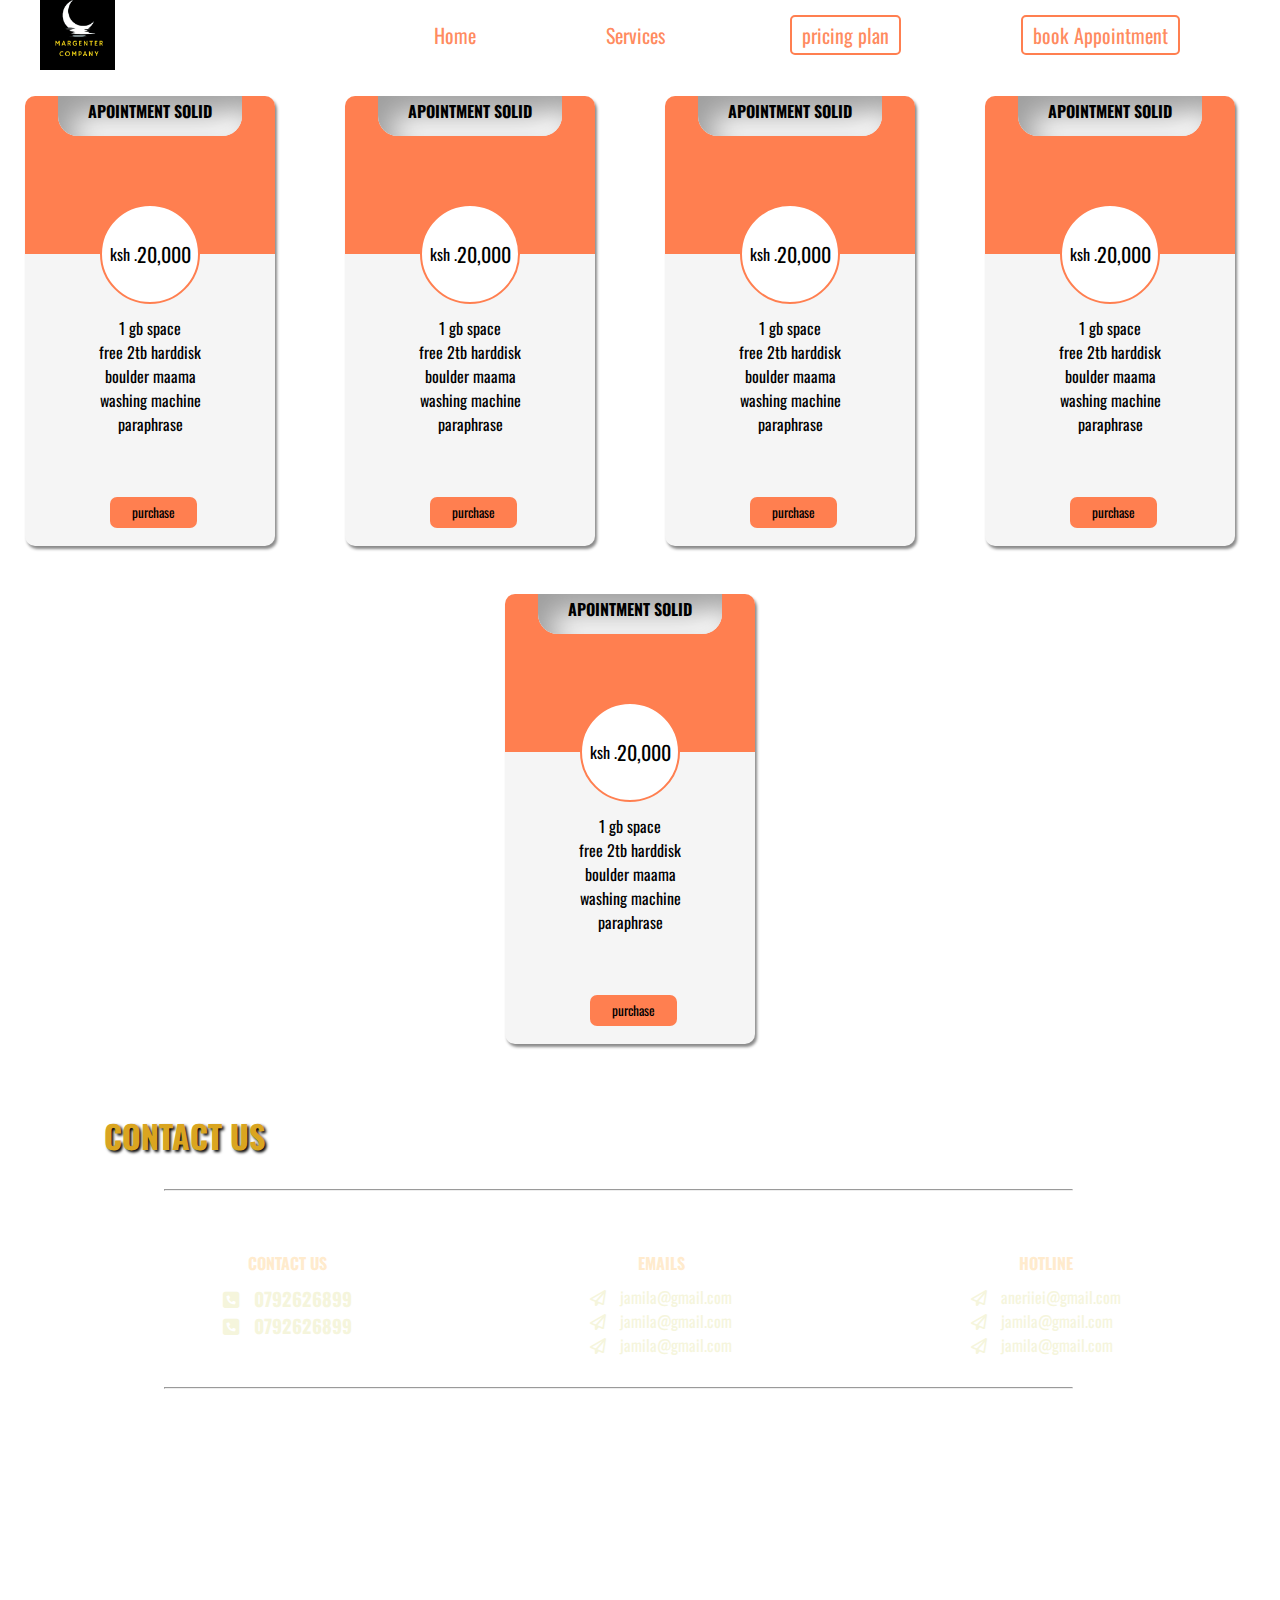
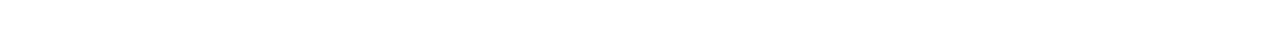
==== pricing.html @ d3151a72 "Add files via upload" ====
<!DOCTYPE html>
<html lang="en">
<head>
    <meta charset="UTF-8">
    <meta http-equiv="X-UA-Compatible" content="IE=edge">
    <meta name="viewport" content="width=device-width, initial-scale=1.0">
    <link rel="shortcut icon" href="../homepage/images/logomegenter (2).png" type="image/x-icon">
    <link
      rel="shortcut icon"
      href="../homepage/images/logomegenter (2).png"
      type="image/x-icon"
    />
    <link
      rel="stylesheet"
      href="https://cdnjs.cloudflare.com/ajax/libs/animate.css/4.1.1/animate.min.css"
    />
    <link rel="preconnect" href="https://fonts.googleapis.com" />
    <link rel="preconnect" href="https://fonts.gstatic.com" crossorigin />
    <link
      rel="stylesheet"
      href="https://cdnjs.cloudflare.com/ajax/libs/font-awesome/6.2.1/css/all.min.css"
    />
    <link
      href="https://fonts.googleapis.com/css2?family=Comfortaa&family=Didact+Gothic&family=Lora&family=Nova+Mono&family=Oswald:wght@200;400&family=Poppins&family=Roboto+Mono:ital,wght@0,600;1,400;1,700&family=Roboto:ital,wght@0,400;0,900;1,900&family=Rubik:ital,wght@0,300;0,400;0,500;0,600;1,300;1,600&display=swap"
      rel="stylesheet"
    />
    <link
      rel="stylesheet"
      href="https://cdnjs.cloudflare.com/ajax/libs/animate.css/4.1.1/animate.min.css"
    />
    <link rel="stylesheet" href="./styles.css">
    <link rel="stylesheet" href="./service.css">
    <link rel="stylesheet" href="./pricing.css">
    <title>pricing</title>
</head>
<body>
    <section id="pricing">

        <nav>
        
            <div class="logo">
              <img src="./images/logomegenter (2).png" alt="" />
            </div>
            <i class="fa-solid fa-bars" style="color: coral;"></i>
            <ul>
              <i class="fa-solid fa-xmark" style="color: coral;"></i>
            <li> <a class="navigator" href="./index.html">Home</a></li>
            <li>  <a class="navigator1" href="./service.html " >Services</a></li>
             <li> <a class="navigator" href="./pricing.html">pricing plan</a></li>
             <li> 
                <a class="navigator" href="#">book Appointment</a>
              </li>
            </ul>
          
          </nav>

      <div class="pricecontainer">
        <div class="pricecard">
            <div class="top">
                <div>
                    <h4>apointment solid</p>
                </div>
            </div>
            <div class="pricetag">
                ksh .<div class="span">20,000</div>
            </div>
            <div class="bottom">
                
                <p>1 gb space </p>
                <p>free 2tb harddisk</p>
                <p>boulder maama</p>
                <p>washing machine</p>
                <p>paraphrase</p>
            </div>
            <a href="">
            <button class="purchase">purchase</button>
            </a>
        </div>
        <div class="pricecard">
            <div class="top">
                <div>
                    <h4>apointment solid</p>
                </div>
            </div>
            <div class="pricetag">
                ksh .<div class="span">20,000</div>
            </div>
            <div class="bottom">
                
                <p>1 gb space </p>
                <p>free 2tb harddisk</p>
                <p>boulder maama</p>
                <p>washing machine</p>
                <p>paraphrase</p>
            </div>
            <a href="">
            <button class="purchase">purchase</button>
            </a>
        </div>
        <div class="pricecard">
            <div class="top">
                <div>
                    <h4>apointment solid</p>
                </div>
            </div>
            <div class="pricetag">
                ksh .<div class="span">20,000</div>
            </div>
            <div class="bottom">
                
                <p>1 gb space </p>
                <p>free 2tb harddisk</p>
                <p>boulder maama</p>
                <p>washing machine</p>
                <p>paraphrase</p>
            </div>
            <a href="">
            <button class="purchase">purchase</button>
            </a>
        </div>
        <div class="pricecard">
            <div class="top">
                <div>
                    <h4>apointment solid</p>
                </div>
            </div>
            <div class="pricetag">
                ksh .<div class="span">20,000</div>
            </div>
            <div class="bottom">
                
                <p>1 gb space </p>
                <p>free 2tb harddisk</p>
                <p>boulder maama</p>
                <p>washing machine</p>
                <p>paraphrase</p>
            </div>
            <a href="">
            <button class="purchase">purchase</button>
            </a>
        </div>
        <div class="pricecard">
            <div class="top">
                <div>
                    <h4>apointment solid</p>
                </div>
            </div>
            <div class="pricetag">
                ksh .<div class="span">20,000</div>
            </div>
            <div class="bottom">
                
                <p>1 gb space </p>
                <p>free 2tb harddisk</p>
                <p>boulder maama</p>
                <p>washing machine</p>
                <p>paraphrase</p>
            </div>
            <a href="">
            <button class="purchase">purchase</button>
            </a>
        </div>
      </div>


    </section>
    <section id="footer">
        <div class="servicetop">
          <h1>contact us</h1>
          <hr />
          <div class="footercontainer">
            <div class="contacts">
              <h4>contact us</h4>
              <h3><i class="fa-solid fa-square-phone"></i> 0792626899</h3>
              <h3><i class="fa-solid fa-square-phone"></i> 0792626899</h3>
            </div>
            <div class="emails">
              <h4>emails</h4>
              <p><i class="fa-regular fa-paper-plane"></i> jamila@gmail.com</p>
              <p><i class="fa-regular fa-paper-plane"></i> jamila@gmail.com</p>
              <p><i class="fa-regular fa-paper-plane"></i> jamila@gmail.com</p>
            </div>
            <div class="emails">
              <h4>hotline</h4>
              <p><i class="fa-regular fa-paper-plane"></i> aneriiei@gmail.com</p>
              <p><i class="fa-regular fa-paper-plane"></i> jamila@gmail.com</p>
              <p><i class="fa-regular fa-paper-plane"></i> jamila@gmail.com</p>
            </div>
          </div>
          <hr />
          <div class="socials">
            <a href="">
              <i class="fa-brands fa-instagram"></i>
            </a>
            <a href="">
              <i class="fa-brands fa-linkedin"></i>
            </a>
            <a href="">
              <i class="fa-brands fa-twitter"></i>
            </a>
            <a href="">
              <i class="fa-brands fa-facebook"></i>
            </a>
          </div>
        </div>
      </section>

    
</body>
<script src="./pricing.js"></script>
<script src="./index.js"></script>

</html>
---- styles.css ----
* {
  padding: 0;
  margin: 0;
  box-sizing: border-box;
  font-family: "Oswald", sans-serif;
  list-style: none;
}
a {
  text-decoration: none;
}
.header {
  width: 100%;
  height: 100vh;

  background: linear-gradient(rgba(0, 0, 0, 0.612), rgba(0, 0, 0, 0.648)),
    url(./images/headerbg.jpg);
  background-attachment: fixed;
  background-position: center;
  background-size: cover;
  background-repeat: no-repeat;
}

/* navigation bar */

nav{
  display: flex;
  align-items: center;
  justify-content: space-between;
  padding: 0 40px;
  height: 70px;
  

}
nav ul{
  display: flex;
}
nav ul li{
  padding: 0 60px;
  font-size: 20px;
  
}
nav ul li a{
  color: #dddd;
  text-shadow: 2px 2px 3px black;
  transition: .5s ease-in;
  position: relative;
  padding-bottom: 3px;
}
nav ul li a:hover{
  color: gold;
}
nav ul li a::after{
  content: '';
  background: goldenrod;
  position: absolute;
  bottom: 0;
  left: 0;
  height: 3px;
  width: 100%;
  transform: scaleX(0);
  transition: .5s ease-in;

}

nav ul li a:hover::after{
  transform: scaleX(1);

  
}

.logo img{
  width: 30%;
}
nav .fa-solid {
  color: gold;
  display: none;
  z-index: 10;
}

@media (max-width:800px) {
  
  
  nav ul{
    display: block;
    position: absolute;
    background-color: #272727;
    right: 0;
    top: 0;
    width: 70%;
    height: 80%;
    z-index: 15;
    border-top-left-radius: 10px;
    border-bottom-left-radius: 10px;
    transform: scaleX(0);
    transition: .5s ease;
     
    
  
  }
  nav ul.menu{
    transform: scaleX(1);
  }
  nav ul li{
    z-index: 20;
    padding-top: 60px;
    text-align: center;
    
  }
  nav .fa-solid {
  
    display: block;
    font-size: 25px;
  }
  .fa-xmark{
    padding: 20px;
  }

  




}

@media (max-width:400Px) {
  nav ul {
    width: 100%;
    border-radius: none;
  }
  
}

/* scroll effect posible  */
@media (min-width:800px) {
  nav{
  
      background-color: #333;
      position: fixed;
    top: 0;
      width: 100%;
      z-index: 4;
      transition: top 0.3s;
  
  }
  
}


/* end of navigation bar */
.heading {
  margin-left: 10em;
  padding-top: 14em;
}
.heading h1 {
  text-transform: uppercase;
  font-size: 4em;
  color: gold;
  text-shadow: 2px 2px 3px black;
}

.heading p {
  text-transform: uppercase;
  font-size: 4em;
  color: gold;
  text-shadow: 2px 2px 3px black;
}
.animate__animated.animate__fadeInLeft {
  --animate-duration: 1s;
}
.para.animate__animated.animate__fadeInLeft {
  --animate-duration: 5s;
}

@media (max-width: 800px) {
  .heading h1 {
    font-size: 50px;
    padding-left: 0;
  }
  .heading p {
    font-size: 1em;
    padding-left: 0;
  }
  .heading {
    margin-left: 2em;
  }
 
}

/* service section */
.services {
  width: 100%;
  min-height: 100vh;
  padding-top: 5em;
  background-color: #272727;
}
.servicetop {
  padding-left: 4em;
}
.servicetop h1 {
  font-size: 2em;
  text-transform: uppercase;
  text-shadow: 2px 2px 3px black;
  color: goldenrod;
}
.servicecontainer {
  display: flex;
  flex-wrap: wrap;
  margin-top: 3em;
  width: 90%;
  padding: 0 20px;
  justify-content: space-around;
  align-items: center;
  margin-right: 20px;
}
.eachservice {
  display: flex;
  flex-direction: column;
  width: 300px;
  text-align: center;
  margin-bottom: 2em;
  min-height: 300px;

  justify-content: center;
  border-radius: 6px;
  padding: 2em 2em;
  background-color: #323232;
  box-shadow: rgb(0 0 0 / 19%) 0px 10px 20px, rgb(0 0 0 / 23%) 0px 6px 6px;
}
.eachservice h3 {
  color: aliceblue;
  text-transform: uppercase;
  font-size: 16px;
  font-weight: 400;
  text-shadow: 2px 2px 3px black;
}
.eachservice p {
  text-align: left;
  color: rgba(255, 228, 196, 0.877);
  font-family: "Poppins";
  padding-top: 2em;
}
.serviceicon i {
  font-size: 60px;
  color: goldenrod;
}
.serviceicon {
  padding-bottom: 1em;
}

/* pricing section */
.topic {
  color: aliceblue;
}

.eachprice {
  background-color: #272727;
  border: none;
  box-shadow: none;
  cursor: pointer;
  transition: 1s ease-in-out;
  padding-top: 10px;
  
}
.eachprice:hover {
  box-shadow: rgb(0 0 0 / 19%) 0px 10px 20px, rgb(0 0 0 / 23%) 0px 6px 6px;
  border-radius: 10px;
}
.eachprice h3 {
  font-size: 2em;
  padding-bottom: 1em;
}
.eachprice h1 {
  color: gold;
  font-size: 2em;
}
.eachprice a {
  text-decoration: none;
  cursor: pointer;
}

/* customer review section */
.imageHeading img {
  width: 100%;
  border-radius: 50%;
}
.imageHeading {
  display: flex;
  align-items: center;
  justify-content: space-between;
}
.imgHolder {
  width: 80px;
  height: 60px;

  border-radius: 50%;
}

.testimonials a {
  text-decoration: none;
  color: gold;
  padding-top: 6px;
  transition: 0.5s ease-out;
}
.testimonials a:hover {
  color: aliceblue;
}
.testimonials {
  border-top-left-radius: 60px;
  border-top-right-radius: 0;
  border-bottom-right-radius: 40px;
  border-bottom-left-radius: 0;
  transition: 0.5s ease-in-out;
}
.testimonials:hover {
  transform: translateY(-7px);
}

/* footer section */
#footer {
  width: 100%;
  min-height: 60vh;
  background: linear-gradient(rgba(0, 0, 0, 0.721), rgba(0, 0, 0, 0.89)),
    url(./images/footer.jpg);
  background-position: center;
  background-size: cover;
  background-repeat: no-repeat;
  background-attachment: fixed;
  padding: 20px 40px;
  color: beige;
}
hr {
  outline: none;
}

.footercontainer {
  display: flex;
  justify-content: space-around;
  flex-wrap: wrap;
  padding-top: 30px;
}
.footercontainer i {
  padding-right: 10px;
}
.footercontainer h4 {
  text-align: center;
  padding-bottom: 10px;
  color: blanchedalmond;
  text-transform: uppercase;
}

.socials {
  display: flex;

  justify-content: center;
}
hr {
  margin: 30px 60px;
  padding: 0;
  color: white;
  background-color: white;
}
.socials a {
  padding: 20px;
}
.socials i {
  font-size: 25px;
  color: white;
  transition: 0.5s ease-in-out;
}
.socials i:hover {
  color: goldenrod;
}

@media (max-width: 800px) {
  .socials i {
    font-size: 15px;
  }
  .servicetop {
    padding-left: 2em;
  }
  .servicetop h1 {
    font-size: 1em;
  }
  #footer {
    padding-left: 20px;
  }
  .serviceicon i {
    font-size: 40px;
  }
  .eachprice h3 {
    font-size: 1em;
  }
  .eachservice p {
    text-align: center;
  }
  .eachprice {
    box-shadow: rgb(0 0 0 / 19%) 0px 10px 20px, rgb(0 0 0 / 23%) 0px 6px 6px;
  }
  .servicecontainer{
    padding-right: 0;
  }
  p{
    font-size: 12px;
  }
}




nav ul li a{
  padding: 3px 5px;
}
/* active status buckground */
nav ul li a.back{
  border: 2px solid coral;
  padding: 3px 10px;
  border-radius: 5px;
  width: max-content;
}


/* reducing padding and font of the nav */
@media (min-width:801px) and (max-width:1200px) {
  nav ul li{
    padding: 0 20px;
  }
  nav{
    padding: 0 2px;
  }
  
}
---- service.css ----
.service1{
    width: 100%;
    min-height: 100vh;
    background-color:white;
}
.parent{
    background-color:coral;
    width: 100%;
    height: 100vh;
    
    position: relative;
    
    
}
.parent h1{
    padding-top: 20px;
}
.white{
background-color: white;
width: 35%;
height: 100%;
text-align: center;

}
.white h1{
    text-transform: uppercase;
    font-size: 30px;
    color: coral;
}
.parentcard{
    width: 80%;
    height: 80%;
    background-color: transparent;
    position: absolute;
    left: 9em;
    top: 7em;
    box-shadow: 2px 3px 5px rgba(0, 0, 0, 0.591);
    border-radius: 10px;
}
.cardcontainer{
    width: 100%;
    height: 100%;
    display: flex;
}
.partA{
    background-color: coral;
    width: 25%;
    min-height: 100%;
    border-top-left-radius: 10px;
    border-bottom-left-radius: 10px;
    display: flex;
    padding-top: 2em;
    align-items: center;
    flex-direction: column;
}
.paertB{
    width: 100%;
    background-color: white;
    height: 100%;
    border-top-right-radius: 10px;
    border-bottom-right-radius: 10px;
    text-align: start;
    padding-left: 3em;
    font-family: 'Poppins';
    color: coral;
    
    
}
.paertB h1{
    text-transform: lowercase;
    font-family: 'Poppins';
    font-size: 45px;
    letter-spacing: 2px;
    color: coral;
    position: relative;
}
.clickhear{
    width: 100px;
    height: 100px;
    background-color: coral;
    padding: 3px;
    border-radius: 50%;
    display: flex;
    align-items: center;
    justify-content: center;
    box-shadow: 2px 2px 2px rgba(0, 0, 0, 0.475);
    transition: .5s ease-in-out;
    
}
.clickhear:hover{
    transform: translateY(-7px);
}

.clickhear p {
   
    text-align: center;
    color: rgb(244, 241, 241);
    font-size: 10px;
}
.paertB a{
    text-decoration: none;
}
.paertB h5{
    padding-top: 15px;
    font-weight: 800;
}
.paertB p{
    padding-top: 3px;
    font-weight: 400;
    font-family: 'Poppins',sans-serif;
    font-size: 13px;
}

/* service image */
.serviceImage{
    width: 400px;
    height: 400px;
    position: absolute;
    
    top: 1.5em;
    right: 4em;
    border-radius: 50%;
}
.serviceImage img{
    width: 100%;
    border-radius: 50%;
}


/* servicenav */
.partA .servicenav ul a li{
    color: white;
    font-size: 20px;
    padding-bottom: 2em;
}
.partA .servicenav ul a li:hover{
    color: goldenrod;

}
.servicenav{
    text-align: start;
}
.partAHeading{
    text-transform: uppercase;
    color: white;
    padding-bottom: .3em;

}
hr{
    width: 80%;
    background-color: white;
}



/* navbar */

nav{
    background:white;
}
nav ul li a{
    text-shadow: none;
    color: rgba(255, 127, 80, 0.909);

}
nav ul li a:hover{
    color: coral;
}
nav ul li a:hover::after{
    background-color: coral;
}
nav img{
    background-color: black;
}
nav button{
    border: 2px solid coral;
}

/* end of nav bar */

/* service card responsive  */

@media (max-width: 800px){

    
      
      
    .white{
        width: 100%;
        
    }
    .serviceImage{
        width: 250px;
        height: 250px;
        right: 1em;
        top: 1em;
    }
    .parentcard{
       min-height:  60%;
       max-height: 65%;
        left: 3em;
    }
    .paertB p{
        font-size: 10px;
    }
    .paertB h1{
        font-size: 20px;
    }
    .paertB h5{
        padding-top: 50px;
    }
    .clickhear{
        width: 50px;
        height: 50px;
    }
    .clickhear p{
        font-size: 6px;
    }
    p{
        font-size: 10px;
    }
    

}
@media (max-width: 600px) {
    
    .serviceImage{
        display: none;
    }
    .paertB h1{
        text-align: center;
        line-break: normal;
    }
   

  }
  @media (max-width: 1000px){
    .partA{
        display: none;
    }


  }

  @media (min-width:802px) and (max-width:1200px) {
    .serviceImage{
        width: 300px;
        height: 300px;
        right: 1em;
    }
    .socials i {
        font-size: 15px;
    }
    .paertB h1{
        font-size: 2em;
    }
    
  }
---- pricing.css ----
#pricing{
    width: 100%;
min-height: 100vh;
}

.pricecontainer{
    display: flex;
    flex-wrap: wrap;
    justify-content: space-around;
    padding-top: 6em;
}
.pricecard{
    width: 250px;
    height: 450px;
    background-color:whitesmoke;
    display: block;
    border-radius: 10px;
    position: relative;
    box-shadow: 2px 3px 3px rgba(0, 0, 0, 0.468);
    margin-right: 20px;
    margin-bottom: 3em;
}
.top{
    width: 100%;
    height: 35%;
    background-color:coral;
    border-top-left-radius: 10px;
    border-top-right-radius: 10px;
    display: flex;
    justify-content: center;
    padding-top: 0;
    
}
.top div{

background: #e0e0e0;
box-shadow: inset 14px 14px 28px #9d9d9d,
            inset -14px -14px 28px #ffffff;
    height: 40px;
    padding:  3px 30px;
    border-bottom-left-radius: 20px;
    border-bottom-right-radius: 20px;
  text-transform: uppercase;

}

.pricetag{
    width: 100px;
    height: 100px;
    background-color: white;
    position: absolute;
    top: 24%;
    left: 30%;
    border-radius: 50%;
    display: flex;
    align-items: center;
    justify-content: center;
    border:2px solid coral;
}
.bottom{
    padding-top: 3.9em;
    text-align: center;
}

.purchase{
    position: absolute;
    bottom: 4%;
    left: 34%;
    padding: 3px 20px;
    padding-bottom: 4px;
    cursor: pointer;
    border: 2px solid coral;
    border-radius: 7px;
    background:coral;
}
.span{
    font-size: 20px;
}


/* navigations styling */
nav{
    background:white;
}
nav ul li a{
    text-shadow: none;
    color: rgba(255, 127, 80, 0.909);

}
nav ul li a:hover{
    color: coral;
}
nav ul li a:hover::after{
    background-color: coral;
}
nav img{
    background-color: black;
}
nav button{
    border: 2px solid coral;
}
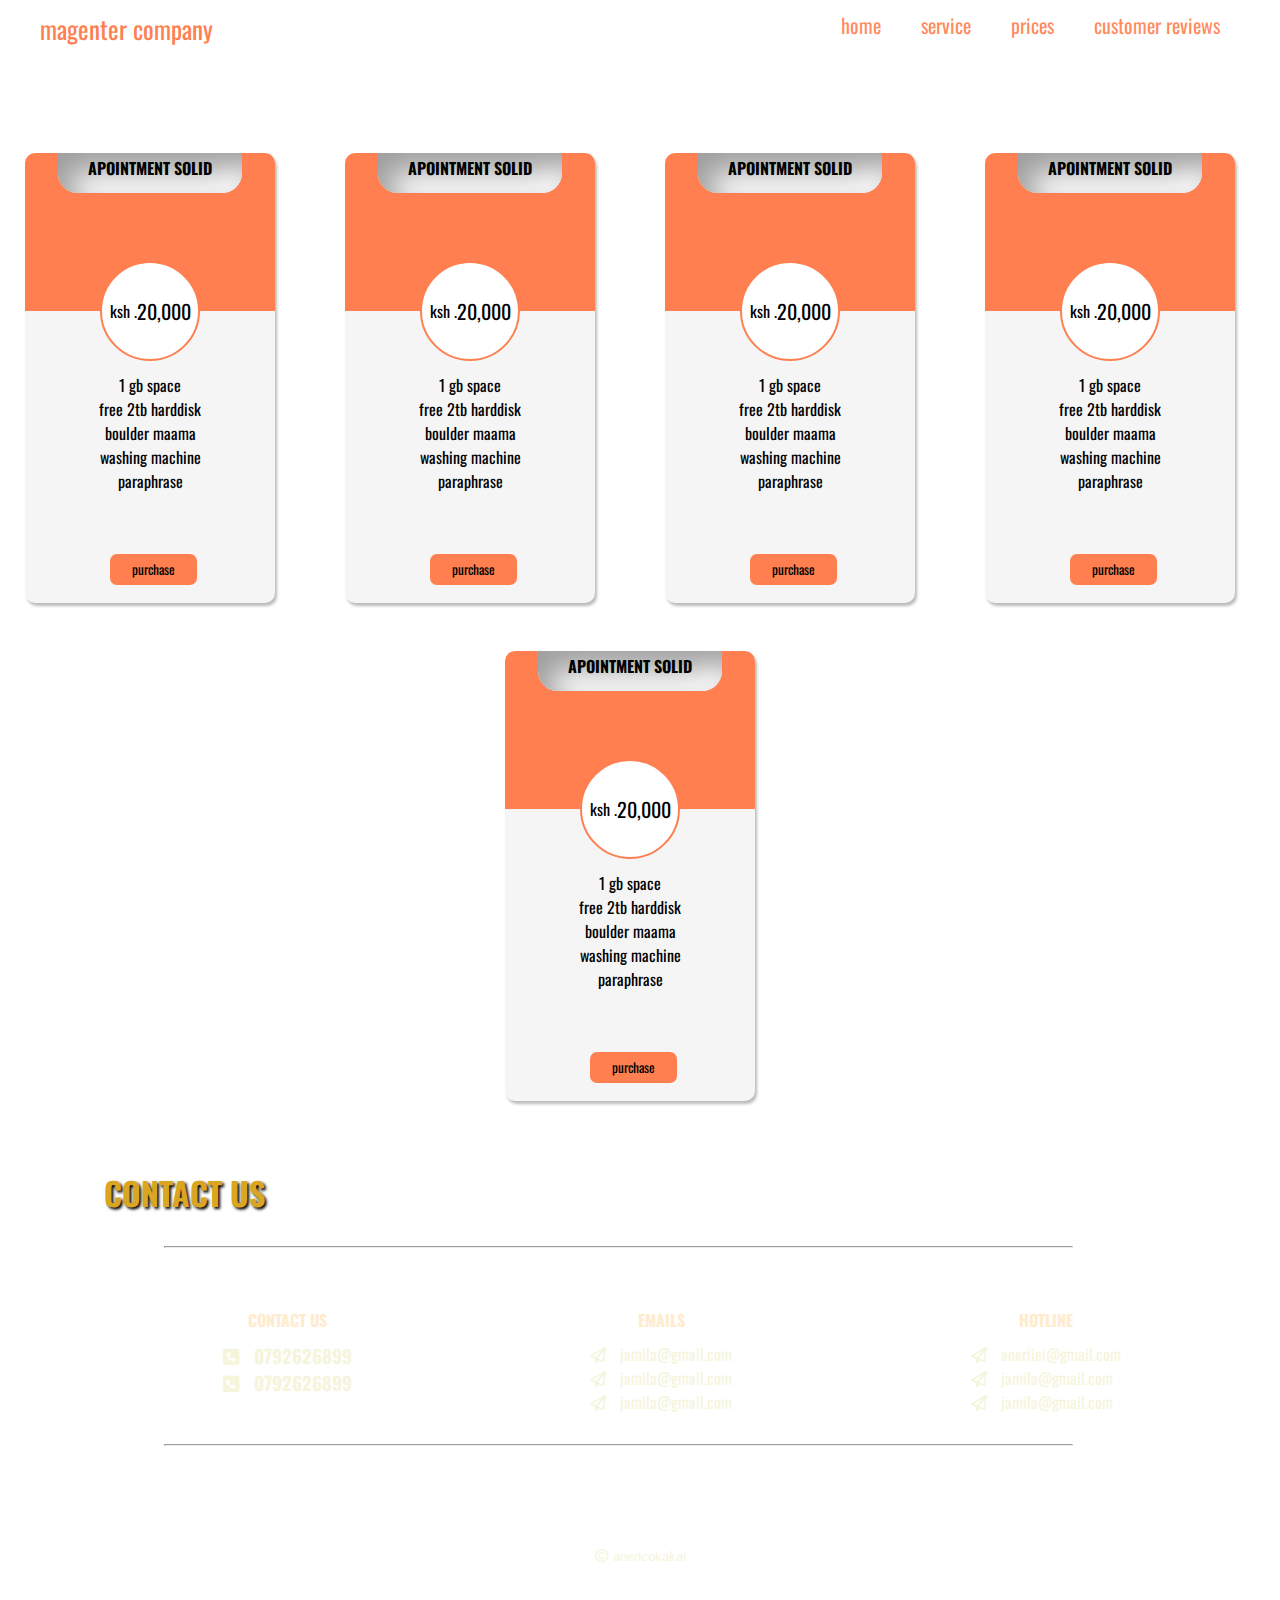
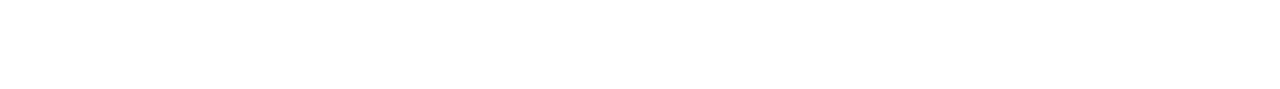
==== commit 76de2066: "second verison of megenter company" ====
--- a/pricing.html
+++ b/pricing.html
@@ -36,23 +36,19 @@
 <body>
     <section id="pricing">
 
-        <nav>
-        
-            <div class="logo">
-              <img src="./images/logomegenter (2).png" alt="" />
-            </div>
-            <i class="fa-solid fa-bars" style="color: coral;"></i>
-            <ul>
-              <i class="fa-solid fa-xmark" style="color: coral;"></i>
-            <li> <a class="navigator" href="./index.html">Home</a></li>
-            <li>  <a class="navigator1" href="./service.html " >Services</a></li>
-             <li> <a class="navigator" href="./pricing.html">pricing plan</a></li>
-             <li> 
-                <a class="navigator" href="#">book Appointment</a>
-              </li>
-            </ul>
-          
-          </nav>
+      <nav>
+        <div class="logo">
+          magenter company
+        </div>
+        <i class="fa-solid fa-bars"></i>
+        <ul>
+          <i class="fa-solid fa-xmark"></i>
+          <li><a href="./index.html">home</a></li>
+          <li><a href="./service.html">service</a></li>
+          <li><a href="./pricing.html">prices</a></li>
+          <li><a href="./index.html#customerreview">customer reviews</a></li>
+        </ul>
+      </nav>
 
       <div class="pricecontainer">
         <div class="pricecard">
@@ -203,6 +199,9 @@
             </a>
           </div>
         </div>
+        <div class="copyright">
+          <small><i class="fa-regular fa-copyright"></i>anericokakai</small>
+        </div>
       </section>
 
     
--- a/styles.css
+++ b/styles.css
@@ -5,6 +5,12 @@
   font-family: "Oswald", sans-serif;
   list-style: none;
 }
+
+  @import url('https://fonts.googleapis.com/css2?family=Amatic+SC&family=Comfortaa:wght@300;600&family=Montserrat:ital,wght@0,300;0,400;0,600;1,300;1,400;1,500;1,600&family=Poppins:ital,wght@0,200;0,300;0,400;0,500;1,200;1,300;1,400;1,500&family=Roboto:ital,wght@0,300;0,400;0,700;1,100&family=Saira:ital,wght@0,300;0,500;0,600;0,700;0,800;1,100;1,500;1,700;1,800&family=Sofia+Sans:ital,wght@0,100;0,300;0,400;0,500;0,600;0,700;1,100;1,200;1,300;1,400;1,500;1,600;1,700;1,800&family=Titillium+Web:ital,wght@0,400;0,600;0,700;1,300;1,400;1,600&display=swap');
+
+html{
+  scroll-behavior: smooth;
+}
 a {
   text-decoration: none;
 }
@@ -20,130 +26,107 @@
   background-repeat: no-repeat;
 }
 
-/* navigation bar */
+/*start  navigation bar */
 
 nav{
   display: flex;
-  align-items: center;
+  padding: 10px 40px;
   justify-content: space-between;
-  padding: 0 40px;
-  height: 70px;
+  background-color: #272727;
   
-
+  
+}
+.logo{
+  color: white;
+  font-size: 25px;
 }
 nav ul{
   display: flex;
 }
 nav ul li{
-  padding: 0 60px;
+  padding: 0 20px;
   font-size: 20px;
-  
 }
 nav ul li a{
-  color: #dddd;
-  text-shadow: 2px 2px 3px black;
-  transition: .5s ease-in;
+  color: aliceblue;
   position: relative;
-  padding-bottom: 3px;
-}
-nav ul li a:hover{
-  color: gold;
 }
 nav ul li a::after{
-  content: '';
-  background: goldenrod;
+  content: "";
   position: absolute;
-  bottom: 0;
+  width: 100%;
+  height: 3px;
+  background-color: gold;
+  bottom: 0%;
   left: 0;
-  height: 3px;
-  width: 100%;
   transform: scaleX(0);
-  transition: .5s ease-in;
-
-}
-
+  transition: .3s ease-in-out;
+
+}
 nav ul li a:hover::after{
   transform: scaleX(1);
-
-  
-}
-
-.logo img{
-  width: 30%;
-}
-nav .fa-solid {
-  color: gold;
-  display: none;
-  z-index: 10;
-}
-
-@media (max-width:800px) {
-  
-  
-  nav ul{
-    display: block;
-    position: absolute;
-    background-color: #272727;
-    right: 0;
-    top: 0;
-    width: 70%;
-    height: 80%;
-    z-index: 15;
-    border-top-left-radius: 10px;
-    border-bottom-left-radius: 10px;
-    transform: scaleX(0);
-    transition: .5s ease;
-     
-    
-  
-  }
-  nav ul.menu{
-    transform: scaleX(1);
-  }
-  nav ul li{
-    z-index: 20;
-    padding-top: 60px;
-    text-align: center;
-    
-  }
-  nav .fa-solid {
-  
-    display: block;
-    font-size: 25px;
-  }
-  .fa-xmark{
-    padding: 20px;
-  }
-
-  
-
-
-
-
-}
-
-@media (max-width:400Px) {
-  nav ul {
-    width: 100%;
-    border-radius: none;
-  }
-  
-}
-
-/* scroll effect posible  */
-@media (min-width:800px) {
-  nav{
-  
-      background-color: #333;
-      position: fixed;
-    top: 0;
-      width: 100%;
-      z-index: 4;
-      transition: top 0.3s;
-  
-  }
-  
-}
+}
+.fa-xmark{
+  visibility: hidden;
+}
+.fa-bars{
+  visibility: hidden;
+}
+
+/*start  navigation bar */
+
+/*start  small screen design */
+
+@media (max-width:800px){
+nav ul{
+  display: block;
+  position: absolute;
+  background-color: #272727;
+  width: 60%;
+right: 0;
+height: 100vh;
+z-index: 3;
+transform:scaleX(0);
+transition: .3s;
+}
+nav ul li{
+  display: flex;
+  justify-content: center;
+  padding-top: 3em;
+}
+.fa-xmark{
+  padding-left: 2em;
+  color: aliceblue;
+  font-size: 20px;
+  cursor: pointer;
+  visibility: visible;
+}
+.fa-bars{
+  color: lavenderblush;
+  font-size: 20PX;
+  cursor: pointer;
+  visibility: visible;
+}
+.menu{
+  transform: scaleX(1);
+}
+
+
+
+}
+
+
+
+
+
+
+/*end  small screen design */
+
+
+
+
+
+
 
 
 /* end of navigation bar */
@@ -320,7 +303,7 @@
   width: 100%;
   min-height: 60vh;
   background: linear-gradient(rgba(0, 0, 0, 0.721), rgba(0, 0, 0, 0.89)),
-    url(./images/footer.jpg);
+    url(./images/footer2.jpg);
   background-position: center;
   background-size: cover;
   background-repeat: no-repeat;
@@ -405,27 +388,32 @@
 }
 
 
-
-
-nav ul li a{
-  padding: 3px 5px;
-}
-/* active status buckground */
-nav ul li a.back{
-  border: 2px solid coral;
-  padding: 3px 10px;
-  border-radius: 5px;
-  width: max-content;
-}
+@media (max-width:400px) {
+  nav ul li{
+    font-size: 18px;
+  }
+  .logo{
+    font-size: 18px;
+  }
+  .paertB{
+    padding-left: 0;
+  }
+  
+}
+small{
+  width: 100%;
+  
+  text-align: center;
+  font-family: 'Roboto', sans-serif;
+left: 50%;}
+.copyright{
+  text-align: center;
+}
+small i{
+  margin-right: 5px;
+}
+
+
 
 
 /* reducing padding and font of the nav */
-@media (min-width:801px) and (max-width:1200px) {
-  nav ul li{
-    padding: 0 20px;
-  }
-  nav{
-    padding: 0 2px;
-  }
-  
-}--- a/service.css
+++ b/service.css
@@ -29,17 +29,19 @@
 }
 .parentcard{
     width: 80%;
-    height: 80%;
+    min-height: 600px;
+    
     background-color: transparent;
     position: absolute;
     left: 9em;
     top: 7em;
-    box-shadow: 2px 3px 5px rgba(0, 0, 0, 0.591);
+    box-shadow: 1px 3px 2px rgba(0, 0, 0, 0.491);
     border-radius: 10px;
 }
 .cardcontainer{
     width: 100%;
     height: 100%;
+    min-height: 400px;
     display: flex;
 }
 .partA{
@@ -87,6 +89,9 @@
     transition: .5s ease-in-out;
     
 }
+.servicelogo{
+    color: coral;
+}
 .clickhear:hover{
     transform: translateY(-7px);
 }
@@ -125,7 +130,9 @@
     width: 100%;
     border-radius: 50%;
 }
-
+.logo{
+    color: coral;
+}
 
 /* servicenav */
 .partA .servicenav ul a li{
@@ -175,15 +182,46 @@
 nav button{
     border: 2px solid coral;
 }
+.servicelogo{
+    color: coral;
+}
 
 /* end of nav bar */
 
 /* service card responsive  */
+@media (min-width:800px) {
+    .parentcard{
+        box-shadow: none;
+    }
+    
+}
 
 @media (max-width: 800px){
 
-    
-      
+    .clickhear,.parentcard{
+        box-shadow: none;
+    }
+    .parentcard{
+        background-color: azure;
+    }
+    .paertB{
+        background-color: azure;
+    }
+   
+    
+    .fa-xmark{
+        margin-top: 1em;
+        font-size: 25px;
+        color: coral;
+    }
+    .fa-bars{
+        color: coral;
+    }
+    nav ul {
+        height: 100vh;
+        top: 0;
+    }
+
       
     .white{
         width: 100%;
@@ -231,13 +269,14 @@
         text-align: center;
         line-break: normal;
     }
-   
+  
 
   }
   @media (max-width: 1000px){
     .partA{
         display: none;
     }
+   
 
 
   }
@@ -258,3 +297,12 @@
   }
 
 
+  @media (max-width:400px) {
+  
+    .paertB{
+      padding-left: 0;
+      margin-right: 2em;
+    }
+    
+  }
+  --- a/pricing.css
+++ b/pricing.css
@@ -16,10 +16,19 @@
     display: block;
     border-radius: 10px;
     position: relative;
-    box-shadow: 2px 3px 3px rgba(0, 0, 0, 0.468);
+    box-shadow: 2px 3px 3px rgba(0, 0, 0, 0.268);
     margin-right: 20px;
     margin-bottom: 3em;
 }
+@media (max-width:800px) {
+    .pricecard{
+        box-shadow: none;
+        height: 350px;
+    }
+    
+    
+}
+
 .top{
     width: 100%;
     height: 35%;
